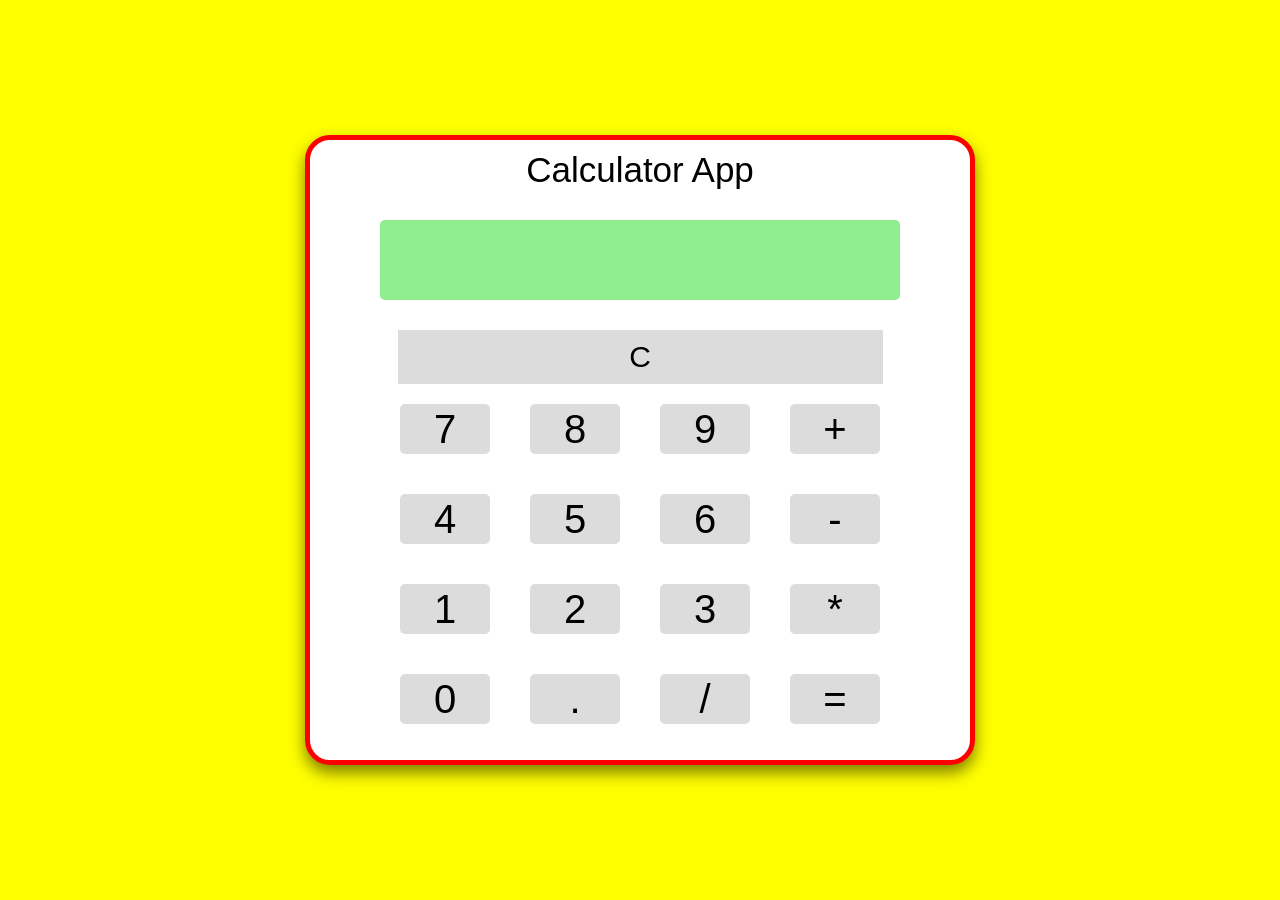
==== front/index.html @ 82ba18ac "Add files via upload" ====
<!DOCTYPE html>
<html lang="en">
<head>
    <meta charset="UTF-8">
    <meta http-equiv="X-UA-Compatible" content="IE=edge">
    <meta name="viewport" content="width=device-width, initial-scale=1.0">
    <link rel="stylesheet" href="style.css">
    <title>Calculator</title>
</head>
<body>
    <div class="container">
        <div class="name">Calculator App</div>

        <div class="answer" id="answer"><span id="span"></span></div>

        <div class="remove">
            <button onclick="takeTheNumbersRemove()" class="remove" id="remove">C</button>
        </div>

        <div class="first">
            <button onclick="takeTheNumbers7()" class="btn-7" id="7" value="7">7</button>
            <button onclick="takeTheNumbers8()" class="btn-8" id="8" value="8">8</button>
            <button onclick="takeTheNumbers9()" class="btn-9" id="9" value="9">9</button>
            <button onclick="takeTheNumbersPlus()"class="btn-plus" id="plus" value="+">+</button>
            
            
        </div>
        <div class="second">
            <button onclick="takeTheNumbers4()" class="btn-4" id="4" value="4">4</button>
            <button onclick="takeTheNumbers5()" class="btn-5" id="5" value="5">5</button>
            <button onclick="takeTheNumbers6()" class="btn-6" id="6" value="6">6</button>
            <button onclick="takeTheNumbersMinus()" class="btn-minus" id="minus" value="-">-</button>            
        </div>
        <div class="third">
            <button onclick="takeTheNumbers1()" class="btn-1" id="1" value="1">1</button>
            <button onclick="takeTheNumbers2()" class="btn-2" id="2" value="2">2</button>
            <button onclick="takeTheNumbers3()" class="btn-3" id="3" value="3">3</button>
            <button onclick="takeTheNumbersMult()" class="btn-mult" id="mult" value="*">*</button>
            
        </div>
        <div class="fourth">
            <button onclick="takeTheNumbers0()" class="btn-0" id="0" value="0">0</button>
            <button onclick="takeTheNumbersPoint()" class="btn-point" id="point" value=".">.</button>
            <button onclick="takeTheNumbersDivis()" class="btn-divis" id="divis" value="/">/</button>
            <button onclick="takeTheNumbersEquel()" class="btn-equel" id="equel">=</button>
        </div>
            
    </div>

    <script src="back\js\script.js"></script>
</body>
</html>
---- front/style.css ----
*{
    margin: 0;
    padding: 0;
    box-sizing: border-box;
}

body{
    /* border: 5px solid black; */
    background-color: yellow;
    justify-content: center;
    display: flex;
    text-align: center;
    align-items: center;
    height: 100vh;
    background-repeat: no-repeat;
    font-family: cursive;
}

.container .name{
    margin-top: -60px;
    margin-bottom: 30px;
    font-size: 35px;
    font-family: 'Franklin Gothic Medium', 'Arial Narrow', Arial, sans-serif;
}

.container .answer{
    margin-bottom: 30px;
    text-align: right;
    font-size: 55px;
    height: 80px;
    background-color: lightgreen;
    border-radius: 5px;
}
input:focus{
    outline: none;
}

.container{
    border: 5px solid red;
    border-radius: 25px;
    background: white;
    padding: 70px;
    margin: 15px;
    height: 70vh;
    box-shadow: 0 8px 16px rgba(0, 0, 0, 0.5);
}

.container .first,
.second, .third, .fourth{
    display: flex;
    justify-content: center;
}

.container .remove button{
    border: none;
    font-size: 30px;
    padding: 10px;
    width: 485px;
    background-color: gainsboro;
    cursor: pointer;
}

.container .btn-7,
.container .btn-4,
.container .btn-1,
.container .btn-0,
.container .btn-8,
.container .btn-5,
.container .btn-2,
.container .btn-point,
.container .btn-9,
.container .btn-6,
.container .btn-3,
.container .btn-equel,
.container .btn-plus,
.container .btn-minus,
.container .btn-divis,
.container .btn-mult{
    margin: 20px;
    font-size: 25px;
    border: none;
    width: 100%;
    background-color: gainsboro;
}
.container .first button,
.container .second button,
.container .third button,
.container .fourth button{
    width: 90px;
    height: 50px;
    border-radius: 5px;
    font-size: 40px;
    cursor: pointer;
}
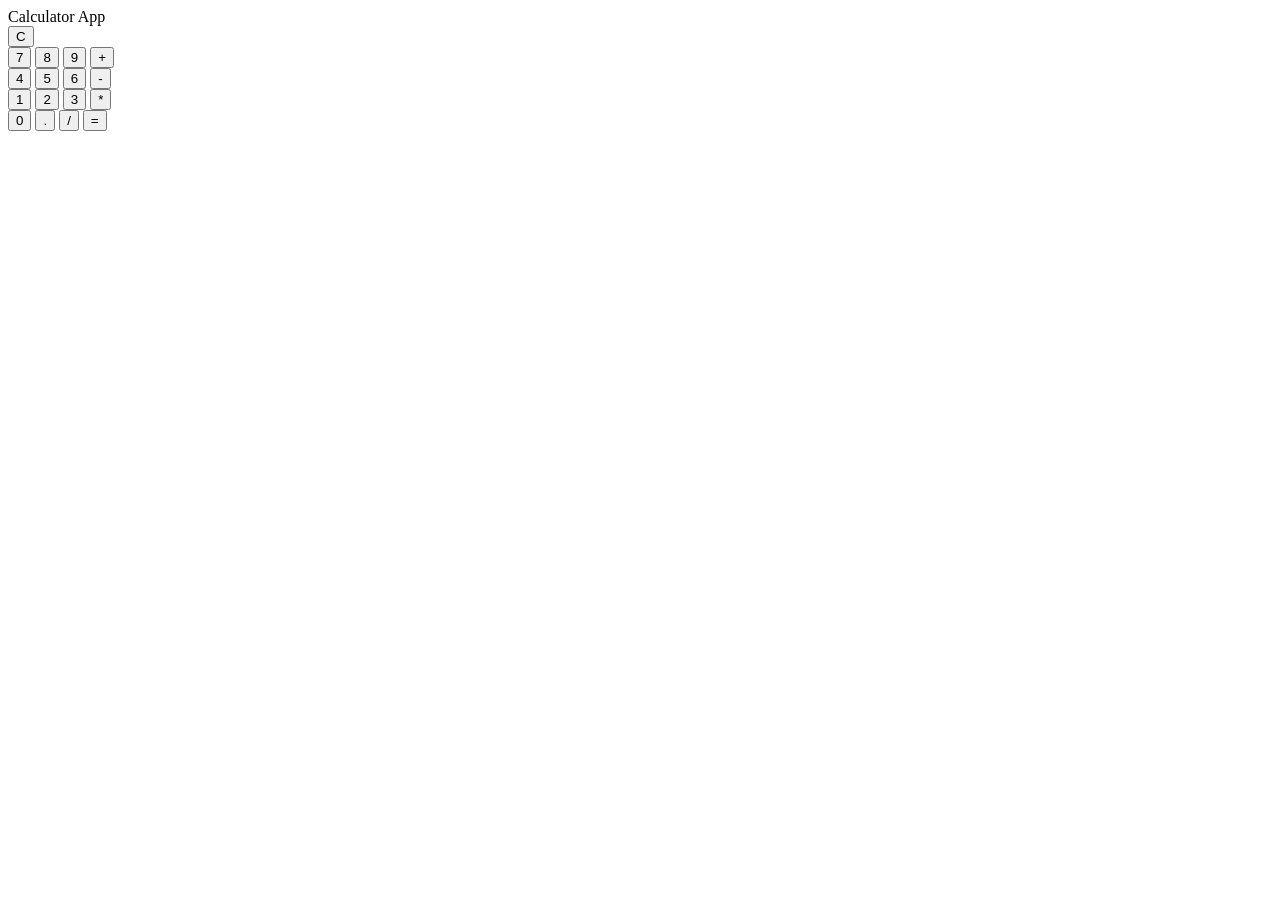
==== commit db93392b: "Update index.html" ====
--- a/front/index.html
+++ b/front/index.html
@@ -4,7 +4,7 @@
     <meta charset="UTF-8">
     <meta http-equiv="X-UA-Compatible" content="IE=edge">
     <meta name="viewport" content="width=device-width, initial-scale=1.0">
-    <link rel="stylesheet" href="style.css">
+    <link rel="stylesheet" href="front\style.css">
     <title>Calculator</title>
 </head>
 <body>
@@ -49,4 +49,4 @@
 
     <script src="back\js\script.js"></script>
 </body>
-</html>+</html>
